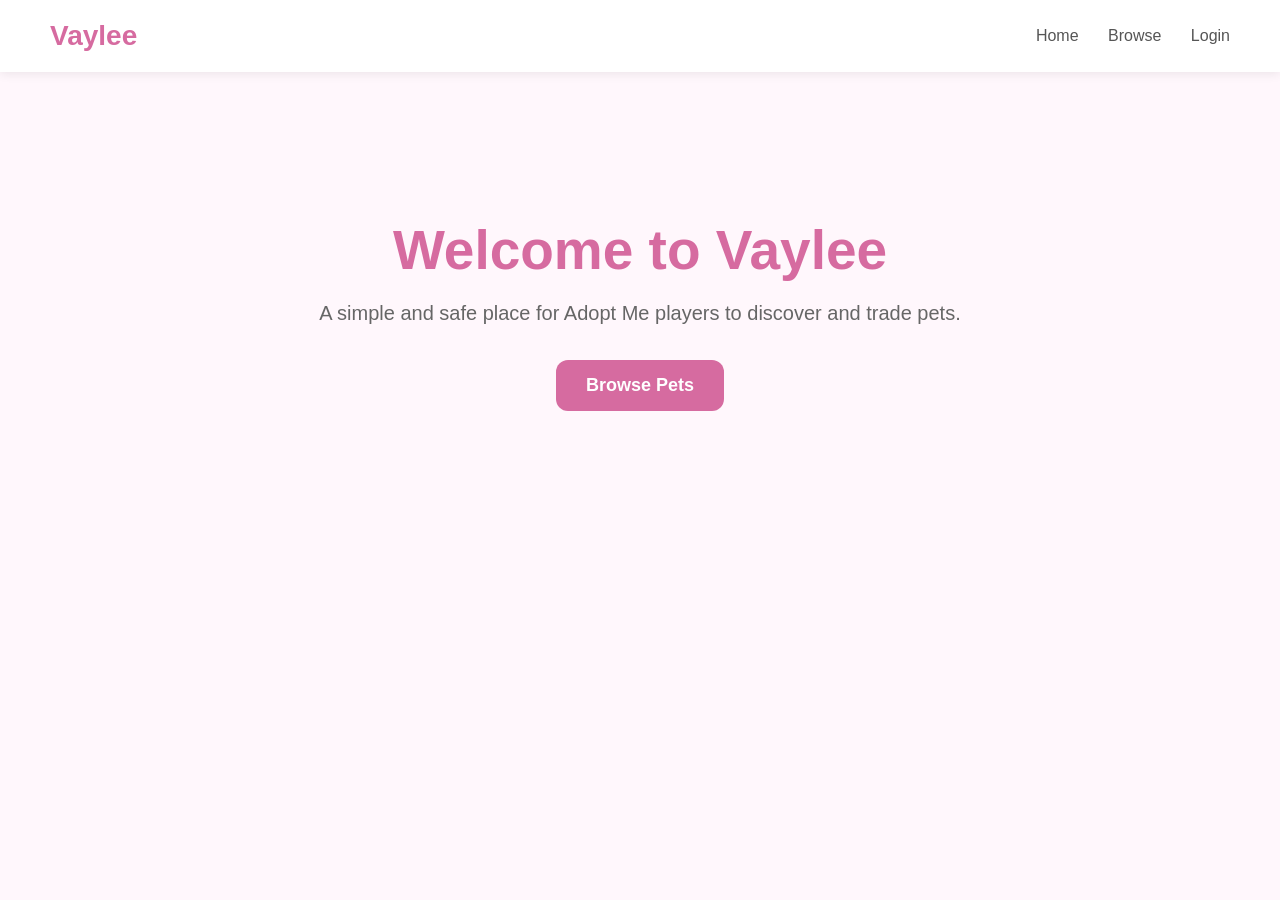
==== index.html @ 2b1ce589 "Add initial HTML structure for Vaylee website" ====
<!DOCTYPE html>
<html lang="en">
<head>
    <meta charset="UTF-8">
    <meta name="viewport" content="width=device-width, initial-scale=1.0">
    <title>Vaylee - Adopt Me Trading</title>

    <style>
        body {
            margin: 0;
            font-family: Arial, sans-serif;
            background: #fff7fc;
            color: #333;
        }

        header {
            background: white;
            padding: 20px 50px;
            display: flex;
            justify-content: space-between;
            align-items: center;
            box-shadow: 0 2px 10px rgba(0,0,0,0.08);
        }

        .logo {
            font-size: 28px;
            font-weight: bold;
            color: #d66ba0;
        }

        nav a {
            margin-left: 25px;
            text-decoration: none;
            color: #555;
            font-weight: 500;
        }

        .hero {
            text-align: center;
            padding: 100px 20px;
        }

        .hero h1 {
            font-size: 55px;
            margin-bottom: 15px;
            color: #d66ba0;
        }

        .hero p {
            font-size: 20px;
            color: #666;
            margin-bottom: 35px;
        }

        .button {
            display: inline-block;
            background: #d66ba0;
            color: white;
            padding: 15px 30px;
            border-radius: 12px;
            text-decoration: none;
            font-size: 18px;
            font-weight: bold;
        }

        .button:hover {
            opacity: 0.85;
        }
    </style>
</head>

<body>

    <header>
        <div class="logo">Vaylee</div>

        <nav>
            <a href="#">Home</a>
            <a href="#">Browse</a>
            <a href="#">Login</a>
        </nav>
    </header>

    <section class="hero">
        <h1>Welcome to Vaylee</h1>

        <p>
            A simple and safe place for Adopt Me players to discover and trade pets.
        </p>

        <a href="#" class="button">Browse Pets</a>
    </section>

</body>
</html>
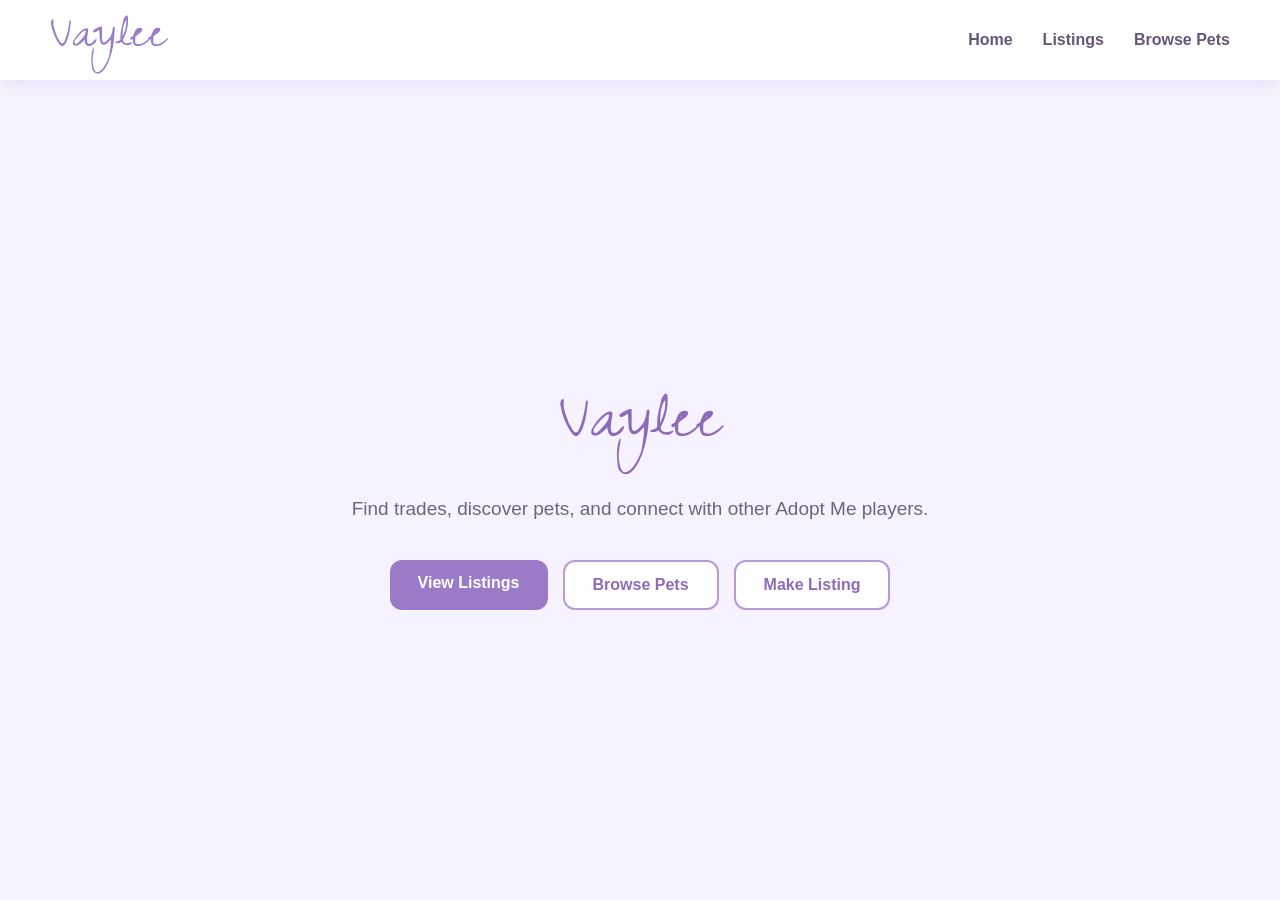
==== commit d30adf0f: "Refactor index.html for design enhancements Updated styles and structure for improved aesthetics and" ====
--- a/index.html
+++ b/index.html
@@ -3,93 +3,181 @@
 <head>
     <meta charset="UTF-8">
     <meta name="viewport" content="width=device-width, initial-scale=1.0">
+
     <title>Vaylee - Adopt Me Trading</title>
 
+    <!-- Zeyada font -->
+    <link rel="preconnect" href="https://fonts.googleapis.com">
+    <link rel="preconnect" href="https://fonts.gstatic.com" crossorigin>
+    <link href="https://fonts.googleapis.com/css2?family=Zeyada&display=swap" rel="stylesheet">
+
     <style>
+
+        * {
+            box-sizing: border-box;
+        }
+
         body {
             margin: 0;
             font-family: Arial, sans-serif;
-            background: #fff7fc;
-            color: #333;
+            background: #f7f2ff;
+            color: #3d3450;
         }
+
+        /* NAVIGATION */
 
         header {
             background: white;
-            padding: 20px 50px;
+            height: 80px;
+            padding: 0 50px;
+
             display: flex;
+            align-items: center;
             justify-content: space-between;
-            align-items: center;
-            box-shadow: 0 2px 10px rgba(0,0,0,0.08);
+
+            box-shadow: 0 2px 15px rgba(100, 70, 150, 0.12);
         }
 
         .logo {
-            font-size: 28px;
-            font-weight: bold;
-            color: #d66ba0;
+            font-family: "Zeyada", cursive;
+            font-size: 52px;
+            color: #9b7bc7;
+            line-height: 1;
+        }
+
+        nav {
+            display: flex;
+            gap: 30px;
         }
 
         nav a {
-            margin-left: 25px;
             text-decoration: none;
-            color: #555;
-            font-weight: 500;
+            color: #665578;
+            font-weight: 600;
+            transition: 0.2s;
         }
 
+        nav a:hover {
+            color: #9b7bc7;
+        }
+
+        /* HERO */
+
         .hero {
+            min-height: calc(100vh - 80px);
+
+            display: flex;
+            flex-direction: column;
+            justify-content: center;
+            align-items: center;
+
             text-align: center;
-            padding: 100px 20px;
+
+            padding: 40px 20px;
         }
 
         .hero h1 {
-            font-size: 55px;
-            margin-bottom: 15px;
-            color: #d66ba0;
+            font-family: "Zeyada", cursive;
+            font-size: 72px;
+            font-weight: normal;
+            color: #8d6bb8;
+            margin: 0;
         }
 
         .hero p {
-            font-size: 20px;
-            color: #666;
-            margin-bottom: 35px;
+            font-size: 19px;
+            max-width: 600px;
+            line-height: 1.6;
+            color: #70647d;
+            margin: 10px 0 35px;
+        }
+
+        /* BUTTONS */
+
+        .buttons {
+            display: flex;
+            gap: 15px;
+            flex-wrap: wrap;
+            justify-content: center;
         }
 
         .button {
             display: inline-block;
-            background: #d66ba0;
+
+            padding: 14px 28px;
+
+            border-radius: 12px;
+
+            background: #9b7bc7;
             color: white;
-            padding: 15px 30px;
-            border-radius: 12px;
+
             text-decoration: none;
-            font-size: 18px;
             font-weight: bold;
+            font-size: 16px;
+
+            transition: 0.2s;
         }
 
         .button:hover {
-            opacity: 0.85;
+            background: #8564b0;
+            transform: translateY(-2px);
         }
+
+        .button.secondary {
+            background: white;
+            color: #8d6bb8;
+            border: 2px solid #b69bd8;
+        }
+
+        .button.secondary:hover {
+            background: #f0e8fb;
+        }
+
     </style>
 </head>
 
 <body>
 
     <header>
-        <div class="logo">Vaylee</div>
+
+        <div class="logo">
+            Vaylee
+        </div>
 
         <nav>
-            <a href="#">Home</a>
-            <a href="#">Browse</a>
-            <a href="#">Login</a>
+            <a href="index.html">Home</a>
+            <a href="listings.html">Listings</a>
+            <a href="pets.html">Browse Pets</a>
         </nav>
+
     </header>
 
-    <section class="hero">
-        <h1>Welcome to Vaylee</h1>
+
+    <main class="hero">
+
+        <h1>Vaylee</h1>
 
         <p>
-            A simple and safe place for Adopt Me players to discover and trade pets.
+            Find trades, discover pets, and connect with other Adopt Me players.
         </p>
 
-        <a href="#" class="button">Browse Pets</a>
-    </section>
+        <div class="buttons">
+
+            <a class="button" href="listings.html">
+                View Listings
+            </a>
+
+            <a class="button secondary" href="pets.html">
+                Browse Pets
+            </a>
+
+            <a class="button secondary" href="make-listing.html">
+                Make Listing
+            </a>
+
+        </div>
+
+    </main>
 
 </body>
 </html>
